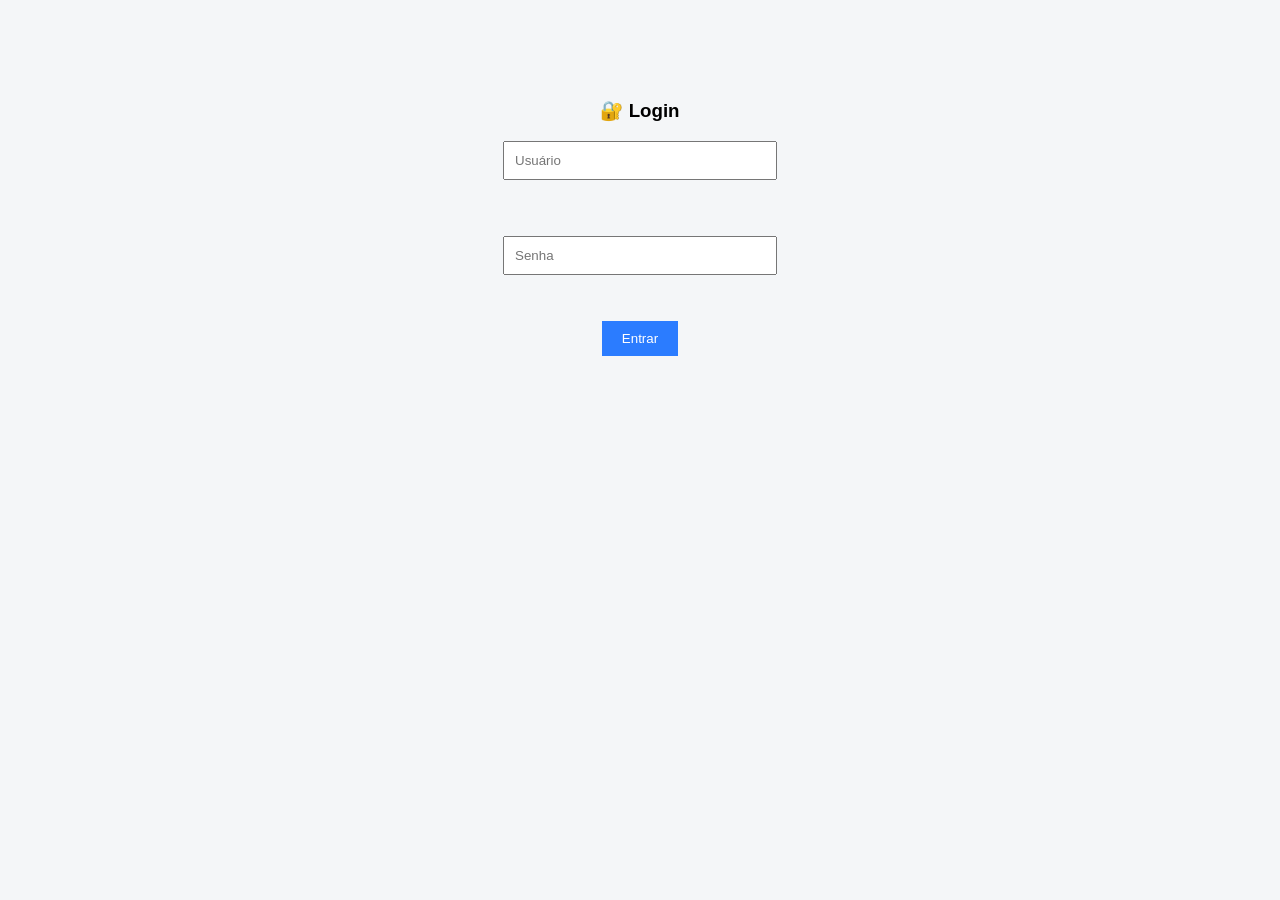
==== pages/nova-diaria.html @ 6be44cdd "Add files via upload" ====
<!DOCTYPE html>
<html>
<head>
<link rel="stylesheet" href="../css/estilo.css">
</head>

<body onload="verificarLogin()">

<div class="container">

<div class="card">

<input id="cliente" placeholder="Cliente"><br><br>
<input id="data" type="date"><br><br>
<input id="horario" type="time"><br><br>
<input id="valor" placeholder="Valor"><br><br>

<button class="botao" onclick="salvar()">Salvar</button>

</div>

</div>

<script src="../js/auth.js"></script>

<script>
function salvar(){

let diarias=JSON.parse(localStorage.getItem("diarias"))||[];

diarias.push({
cliente:cliente.value,
data:data.value,
horario:horario.value,
valor:valor.value
});

localStorage.setItem("diarias",JSON.stringify(diarias));

alert("Salvo!");
window.location="../index.html";
}
</script>

</body>
</html>
---- css/estilo.css ----
body{
    font-family: Arial;
    background:#f4f6f8;
    text-align:center;
}

.container{
    margin-top:100px;
}

input{
    display:block;
    margin:10px auto;
    padding:10px;
    width:250px;
}

button{
    padding:10px 20px;
    background:#2b7cff;
    color:white;
    border:none;
    cursor:pointer;
}

button:hover{
    background:#1f5ed6;
}
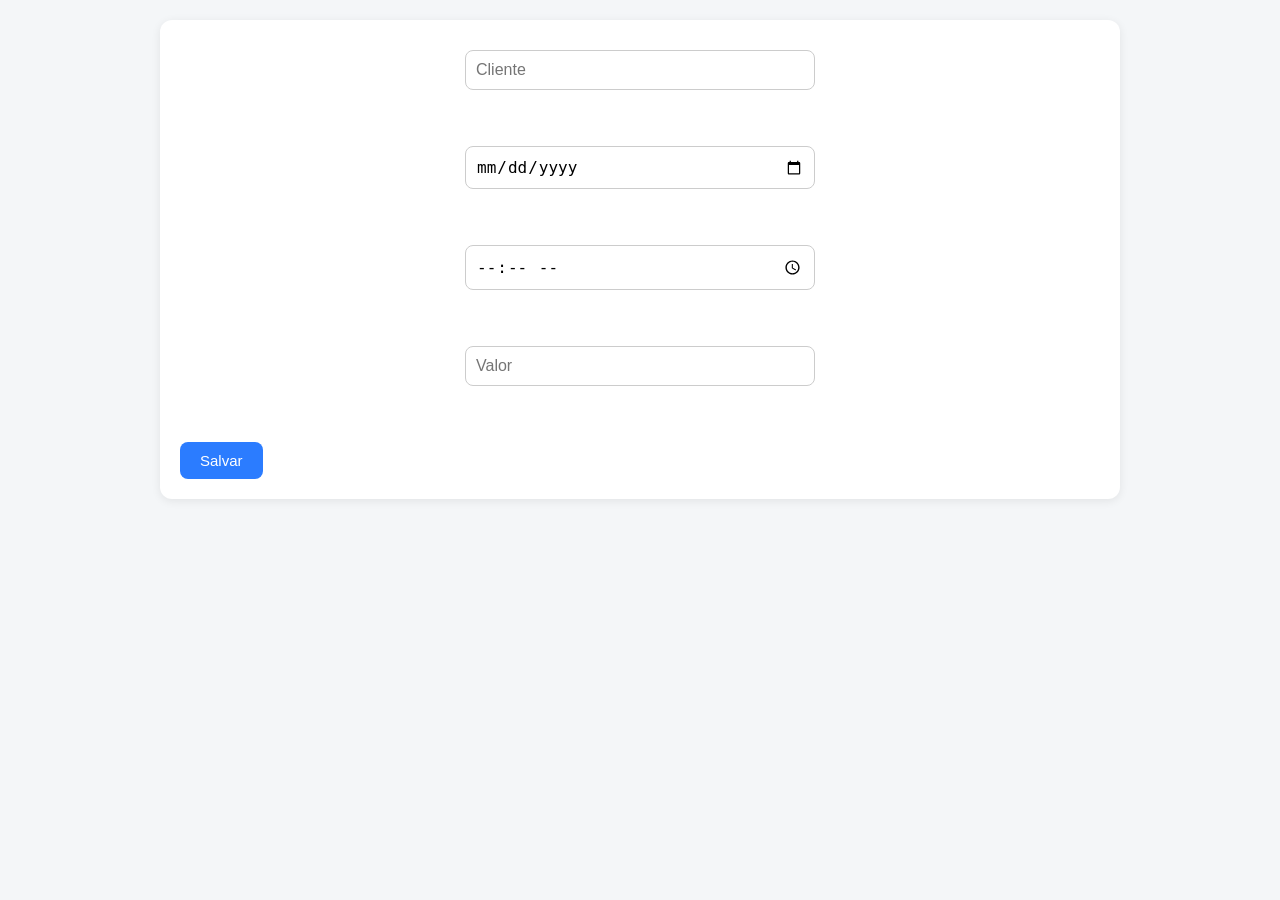
==== commit 4c22930e: "Update nova-diaria.html" ====
--- a/pages/nova-diaria.html
+++ b/pages/nova-diaria.html
@@ -26,21 +26,34 @@
 <script>
 function salvar(){
 
+let cliente=document.getElementById("cliente").value;
+let data=document.getElementById("data").value;
+let horario=document.getElementById("horario").value;
+let valor=document.getElementById("valor").value;
+
+// validação básica
+if(!cliente || !data){
+    alert("Preencha Cliente e Data");
+    return;
+}
+
 let diarias=JSON.parse(localStorage.getItem("diarias"))||[];
 
 diarias.push({
-cliente:cliente.value,
-data:data.value,
-horario:horario.value,
-valor:valor.value
+    cliente:cliente,
+    data:data,
+    horario:horario,
+    valor:Number(valor)||0
 });
 
 localStorage.setItem("diarias",JSON.stringify(diarias));
 
-alert("Salvo!");
+alert("Diária salva com sucesso!");
+
 window.location="../index.html";
+
 }
 </script>
 
 </body>
-</html>+</html>
--- a/css/estilo.css
+++ b/css/estilo.css
@@ -1,28 +1,99 @@
+/* RESET GERAL */
+*{
+    box-sizing:border-box;
+    margin:0;
+    padding:0;
+}
+
+/* BODY */
 body{
-    font-family: Arial;
+    font-family: Arial, sans-serif;
     background:#f4f6f8;
+    color:#333;
+}
+
+/* CONTAINER PRINCIPAL */
+.container{
+    max-width:1000px;
+    margin:auto;
+    padding:20px;
+}
+
+/* CARD (caixas do sistema) */
+.card{
+    background:white;
+    padding:20px;
+    border-radius:12px;
+    box-shadow:0 2px 10px rgba(0,0,0,0.08);
+    margin-bottom:20px;
+}
+
+/* TÍTULOS */
+h1, h2, h3{
+    margin-bottom:15px;
     text-align:center;
 }
 
-.container{
-    margin-top:100px;
+/* INPUTS */
+input, select{
+    display:block;
+    width:100%;
+    max-width:350px;
+    margin:10px auto;
+    padding:10px;
+    border-radius:8px;
+    border:1px solid #ccc;
+    font-size:16px;
 }
 
-input{
-    display:block;
-    margin:10px auto;
-    padding:10px;
-    width:250px;
-}
-
-button{
+/* BOTÕES */
+.botao, button{
     padding:10px 20px;
     background:#2b7cff;
     color:white;
     border:none;
+    border-radius:8px;
     cursor:pointer;
+    font-size:15px;
+    margin-top:10px;
 }
 
-button:hover{
+.botao:hover, button:hover{
     background:#1f5ed6;
-}+}
+
+/* GRID DASHBOARD + CALENDÁRIO */
+.grid{
+    display:grid;
+    grid-template-columns:1fr 2fr;
+    gap:20px;
+}
+
+/* RESPONSIVO (CELULAR) */
+@media(max-width:768px){
+    .grid{
+        grid-template-columns:1fr;
+    }
+
+    input{
+        width:100%;
+    }
+}
+
+/* MENU SUPERIOR (quando adicionarmos) */
+.topo{
+    background:white;
+    padding:15px;
+    box-shadow:0 2px 6px rgba(0,0,0,0.08);
+    margin-bottom:20px;
+    display:flex;
+    justify-content:space-between;
+    align-items:center;
+}
+#calendario{
+    max-width:100%;
+    margin-top:20px;
+    background:white;
+    padding:10px;
+    border-radius:10px;
+}
